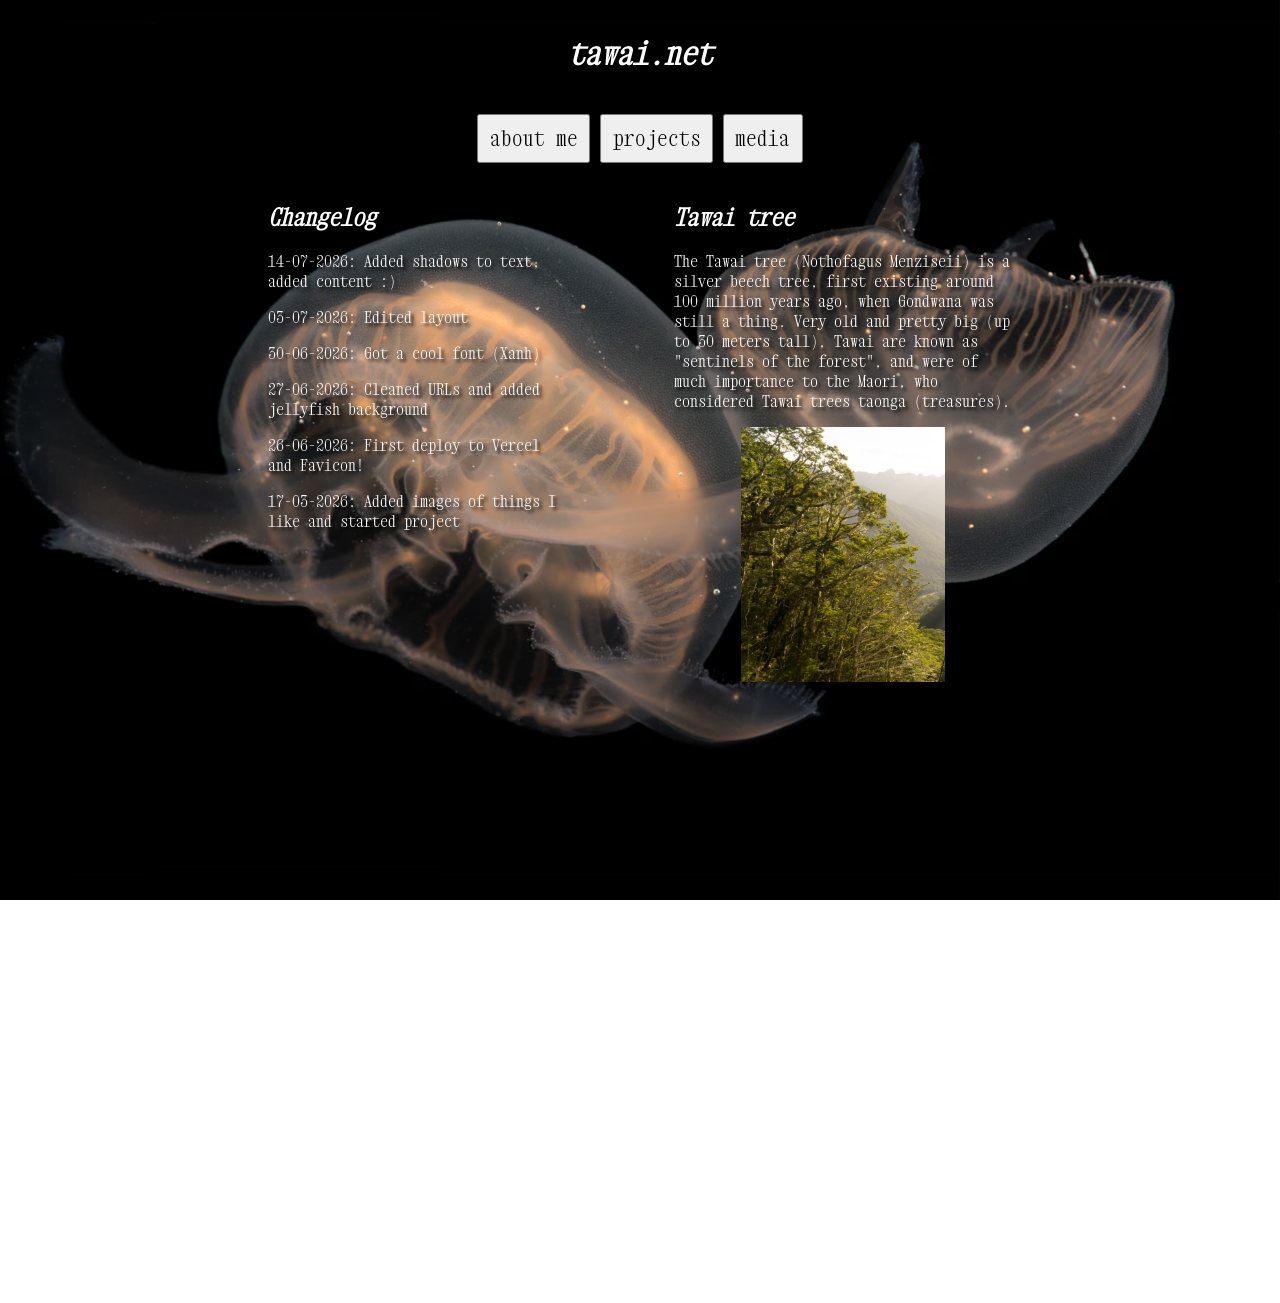
==== index.html @ 75d252f6 "Changed grammar of tree paragraph" ====
<!DOCTYPE html>
<html>
    <head>
        <title>tawai.net</title>
        <link rel="icon" type="image/x-icon" href="/favicon.ico">
        <link rel="stylesheet" href="/css/main.css">
    </head>

    <body>
        <div class = "center-div">
            <h1><a href = "/" style = "color: inherit; text-decoration: none;">tawai.net</a></h1>
            <div class = "button-group">
                <a href="aboutme"><button type = "button">about me</button></a>
                <a href="projects"><button type = "button">projects</button></a>
                <a href="media"><button type = "button">media</button></a>
            </div>
            <div style = "display: flex; max-width: 67%; text-align: left; white-space: nowrap;">
                <div class = "content-div">
                    <h2>Changelog</h2>
                    <p>14-07-2026: Added shadows to text, added content :)</p>
                    <p>03-07-2026: Edited layout</p>
                    <p>30-06-2026: Got a cool font (Xanh)</p>
                    <p>27-06-2026: Cleaned URLs and added jellyfish background</p>
                    <p>26-06-2026: First deploy to Vercel and Favicon!</p>
                    <p>17-03-2026: Added images of things I like and started project</p>
                </div>
                <div class = "content-div">
                    <h2>Tawai tree</h2>
                    <p>
                    The Tawai tree (Nothofagus Menziseii) is  a silver beech tree, first existing
                    around 100 million years ago, when Gondwana was still a thing. Very old and pretty
                    big (up to 30 meters tall), Tawai are known as "sentinels of the forest", and were
                    of much importance to the Maori, who considered Tawai trees taonga (treasures).
                    </p>
                    <div class = "center-div">
                        <img width = "60%" src = "/resources/tawai.png">
                    </div>
                </div>
            </div>
            <div class = "center-div">
                <iframe src="https://tawai.atabook.org"
                        height = "600"
                        frameborder="1"
                        scrolling="yes"></iframe>
            </div>
        </div>
    </body>
</html>
---- css/main.css ----
@font-face {
    font-family: "libertinus";
    src: url("/fonts/LibertinusMono.ttf") format("truetype");
    font-weight: normal;
    font-style: normal;
}

@font-face {
    font-family: "xanh";
    src: url("/fonts/XanhMono-Regular.ttf") format("truetype");
    font-weight: normal;
    font-style: normal;
}

a:link {
    color: royalblue;
    text-decoration: none;
}

a:visited {
    color: fuchsia;
    text-decoration: none;
}

a:hover {
    color: blue;
    text-decoration: none;
}

a:active {
    color: steelblue;
    text-decoration: none;
}

body {
    background-image: url("../resources/jellyfish.avif");
    background-attachment: fixed;
    background-position: center;
    background-size: 100vw auto;
    color: white;
    font-family: "xanh";
    text-shadow: 0.2em 0.2em 0.2em black;
}

button {
    font-family: inherit;
    box-shadow: 0.2em 0.2em 0.2em black;
}

iframe {
    background: transparent;
    border: none;
}

img {
    max-width: inherit;
    max-height: inherit;
}

h1 {
    font-style: Italic;
}

h2 {
    font-style: Italic;
}

p {
    white-space: normal;
}

.button-group {
    display: flex;
    flex-direction: row;
    flex: 1;
    gap: 10px;
    margin: 20px;
}

.button-group button {
    font-size: 130%;
    padding: 0.5em;
    white-space: nowrap;
}

.center-div {
    display: flex;
    flex-direction: column;
    align-items: center;
    justify-content: center;
    text-align: center;
    margin-top: 1vw;
}

.content-div {
    max-width: 40%;
    padding-left: 4vw;
    padding-right: 4vw;
    text-align: left;
    justify-content: center;
}
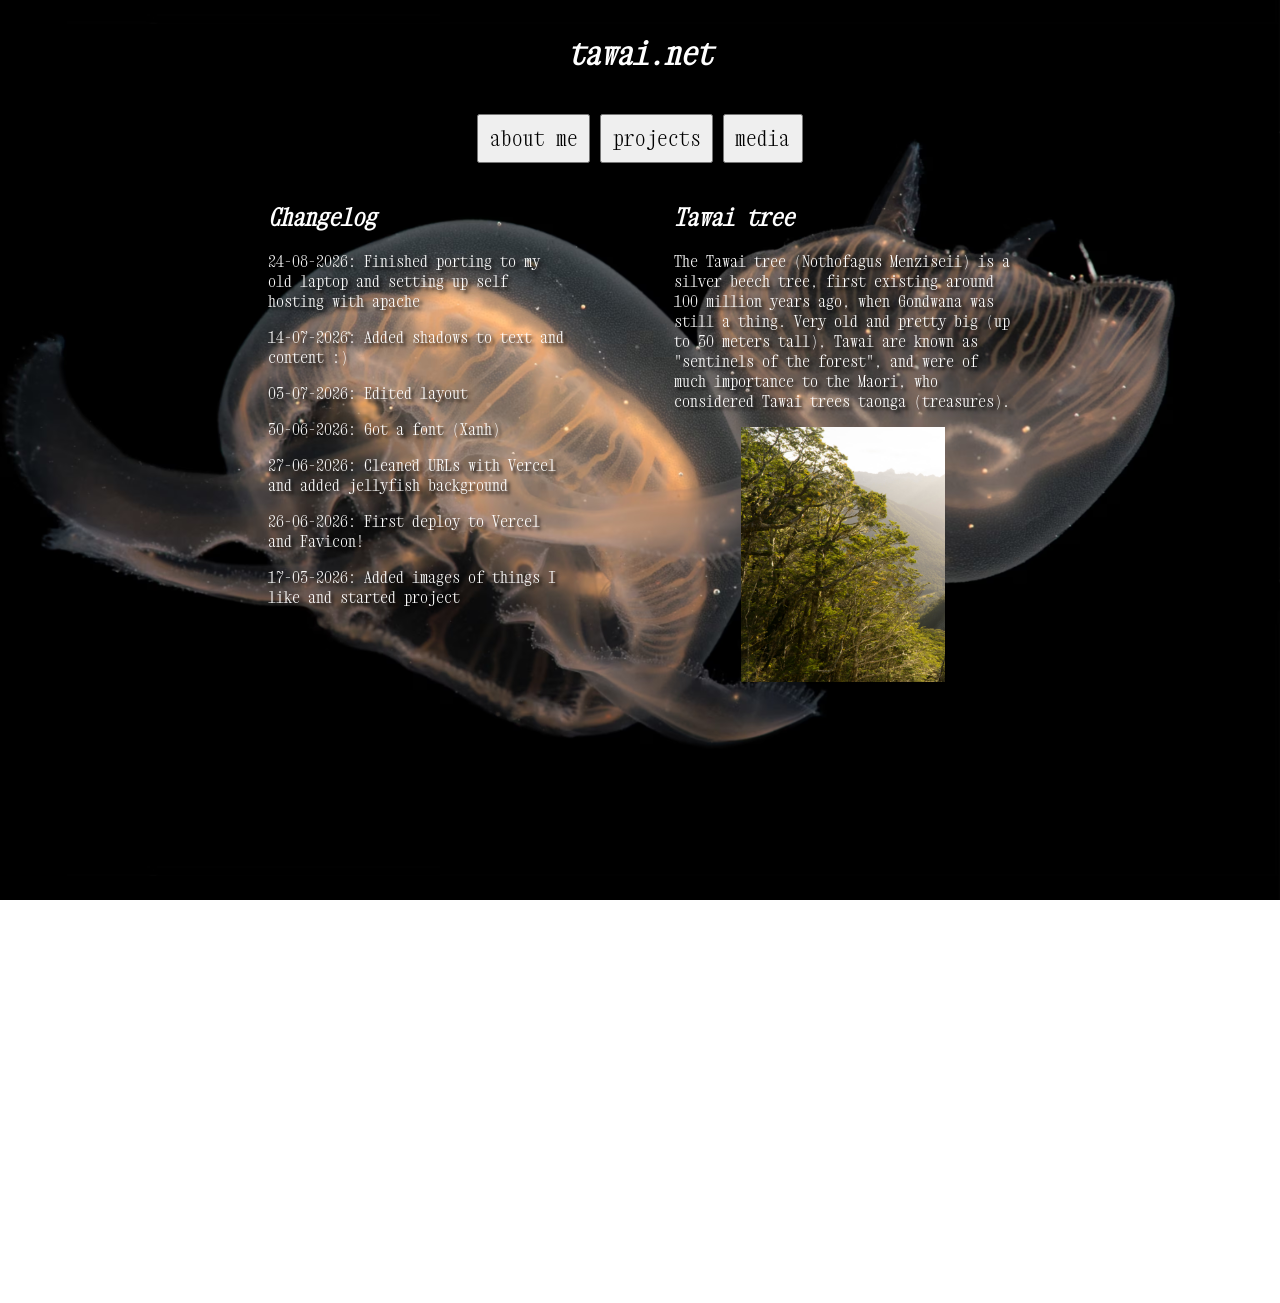
==== commit b143cd2a: "Updated changelog" ====
--- a/index.html
+++ b/index.html
@@ -17,10 +17,11 @@
             <div style = "display: flex; max-width: 67%; text-align: left; white-space: nowrap;">
                 <div class = "content-div">
                     <h2>Changelog</h2>
-                    <p>14-07-2026: Added shadows to text, added content :)</p>
+                    <p>24-08-2026: Finished porting to my old laptop and setting up self hosting with apache</p>
+                    <p>14-07-2026: Added shadows to text and content :)</p>
                     <p>03-07-2026: Edited layout</p>
-                    <p>30-06-2026: Got a cool font (Xanh)</p>
-                    <p>27-06-2026: Cleaned URLs and added jellyfish background</p>
+                    <p>30-06-2026: Got a font (Xanh)</p>
+                    <p>27-06-2026: Cleaned URLs with Vercel and added jellyfish background</p>
                     <p>26-06-2026: First deploy to Vercel and Favicon!</p>
                     <p>17-03-2026: Added images of things I like and started project</p>
                 </div>
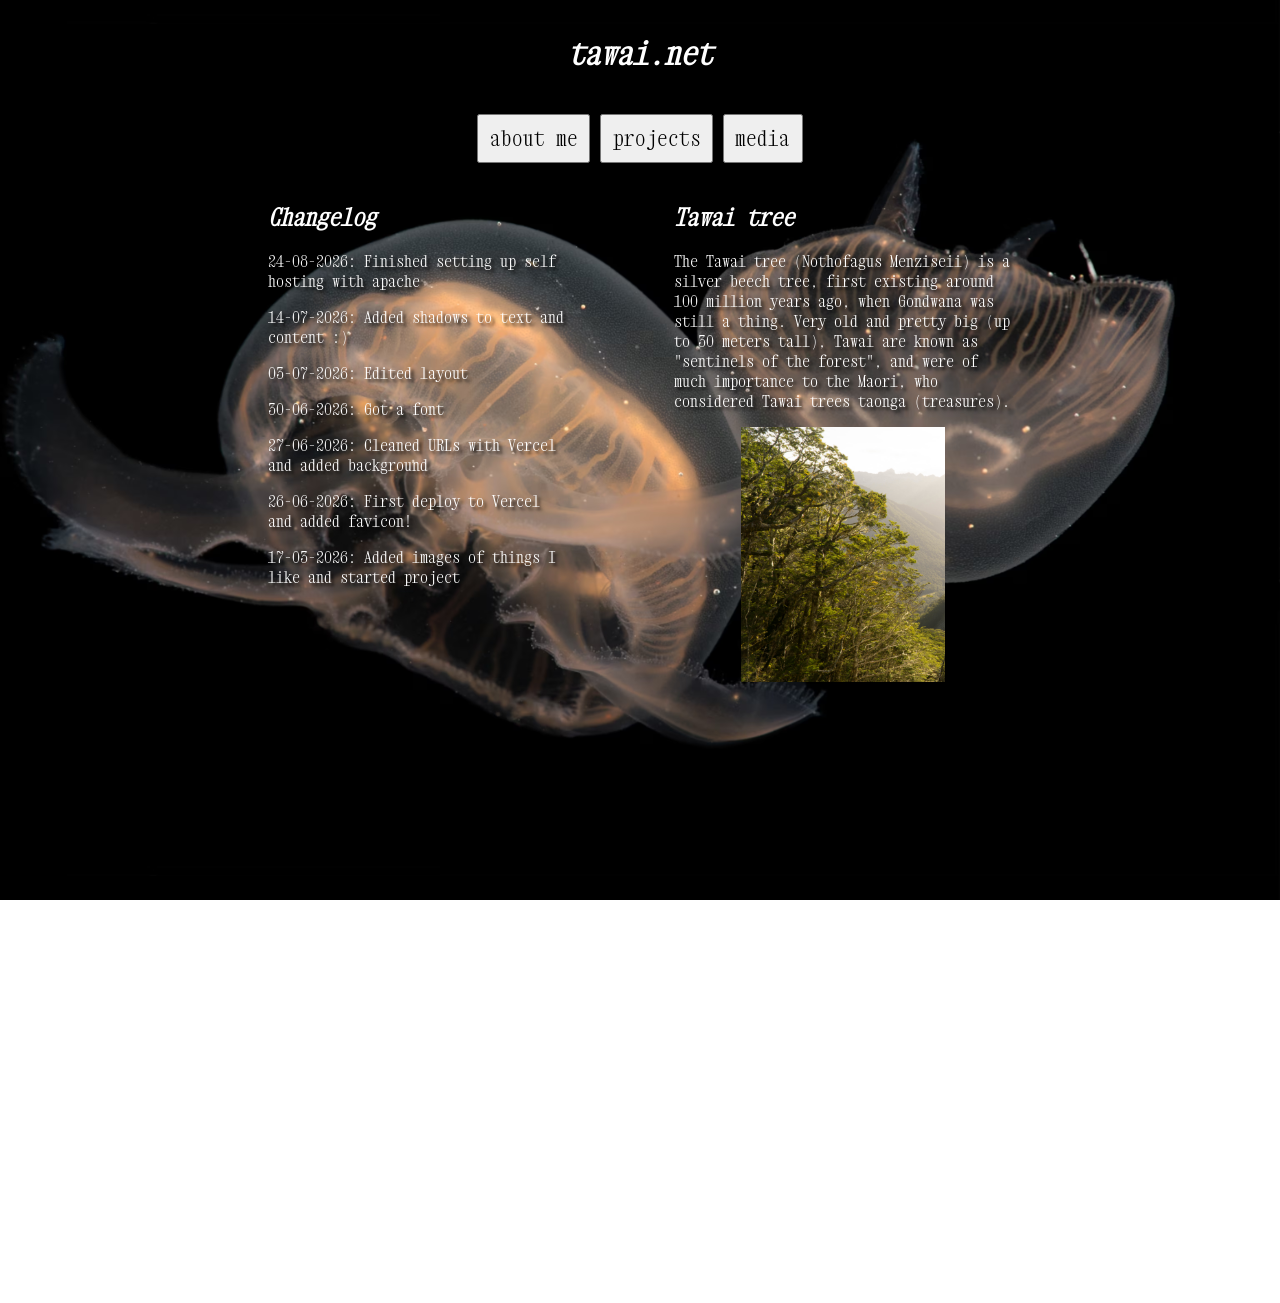
==== commit ef6cafeb: "Nonchalanted the changelog a bit" ====
--- a/index.html
+++ b/index.html
@@ -17,12 +17,12 @@
             <div style = "display: flex; max-width: 67%; text-align: left; white-space: nowrap;">
                 <div class = "content-div">
                     <h2>Changelog</h2>
-                    <p>24-08-2026: Finished porting to my old laptop and setting up self hosting with apache</p>
+                    <p>24-08-2026: Finished setting up self hosting with apache</p>
                     <p>14-07-2026: Added shadows to text and content :)</p>
                     <p>03-07-2026: Edited layout</p>
-                    <p>30-06-2026: Got a font (Xanh)</p>
-                    <p>27-06-2026: Cleaned URLs with Vercel and added jellyfish background</p>
-                    <p>26-06-2026: First deploy to Vercel and Favicon!</p>
+                    <p>30-06-2026: Got a font</p>
+                    <p>27-06-2026: Cleaned URLs with Vercel and added background</p>
+                    <p>26-06-2026: First deploy to Vercel and added favicon!</p>
                     <p>17-03-2026: Added images of things I like and started project</p>
                 </div>
                 <div class = "content-div">
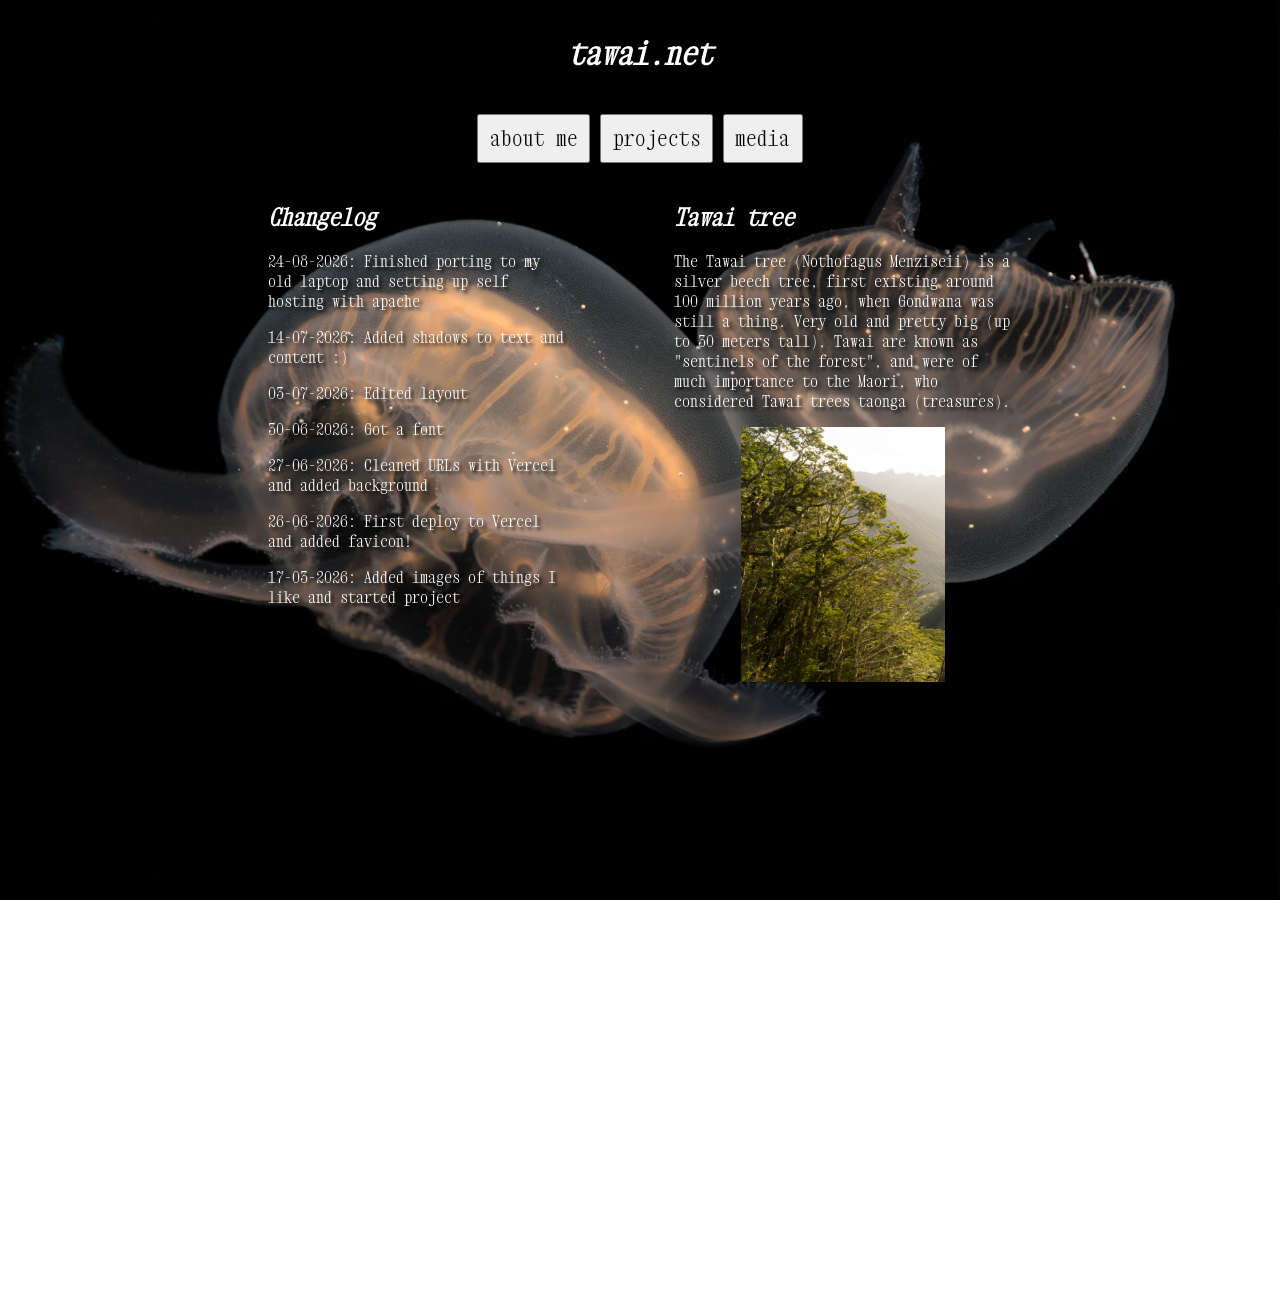
==== commit a4b03ccd: "more concise changelog" ====
--- a/index.html
+++ b/index.html
@@ -17,7 +17,7 @@
             <div style = "display: flex; max-width: 67%; text-align: left; white-space: nowrap;">
                 <div class = "content-div">
                     <h2>Changelog</h2>
-                    <p>24-08-2026: Finished setting up self hosting with apache</p>
+                    <p>24-08-2026: Finished porting to my old laptop and setting up self hosting with apache</p>
                     <p>14-07-2026: Added shadows to text and content :)</p>
                     <p>03-07-2026: Edited layout</p>
                     <p>30-06-2026: Got a font</p>
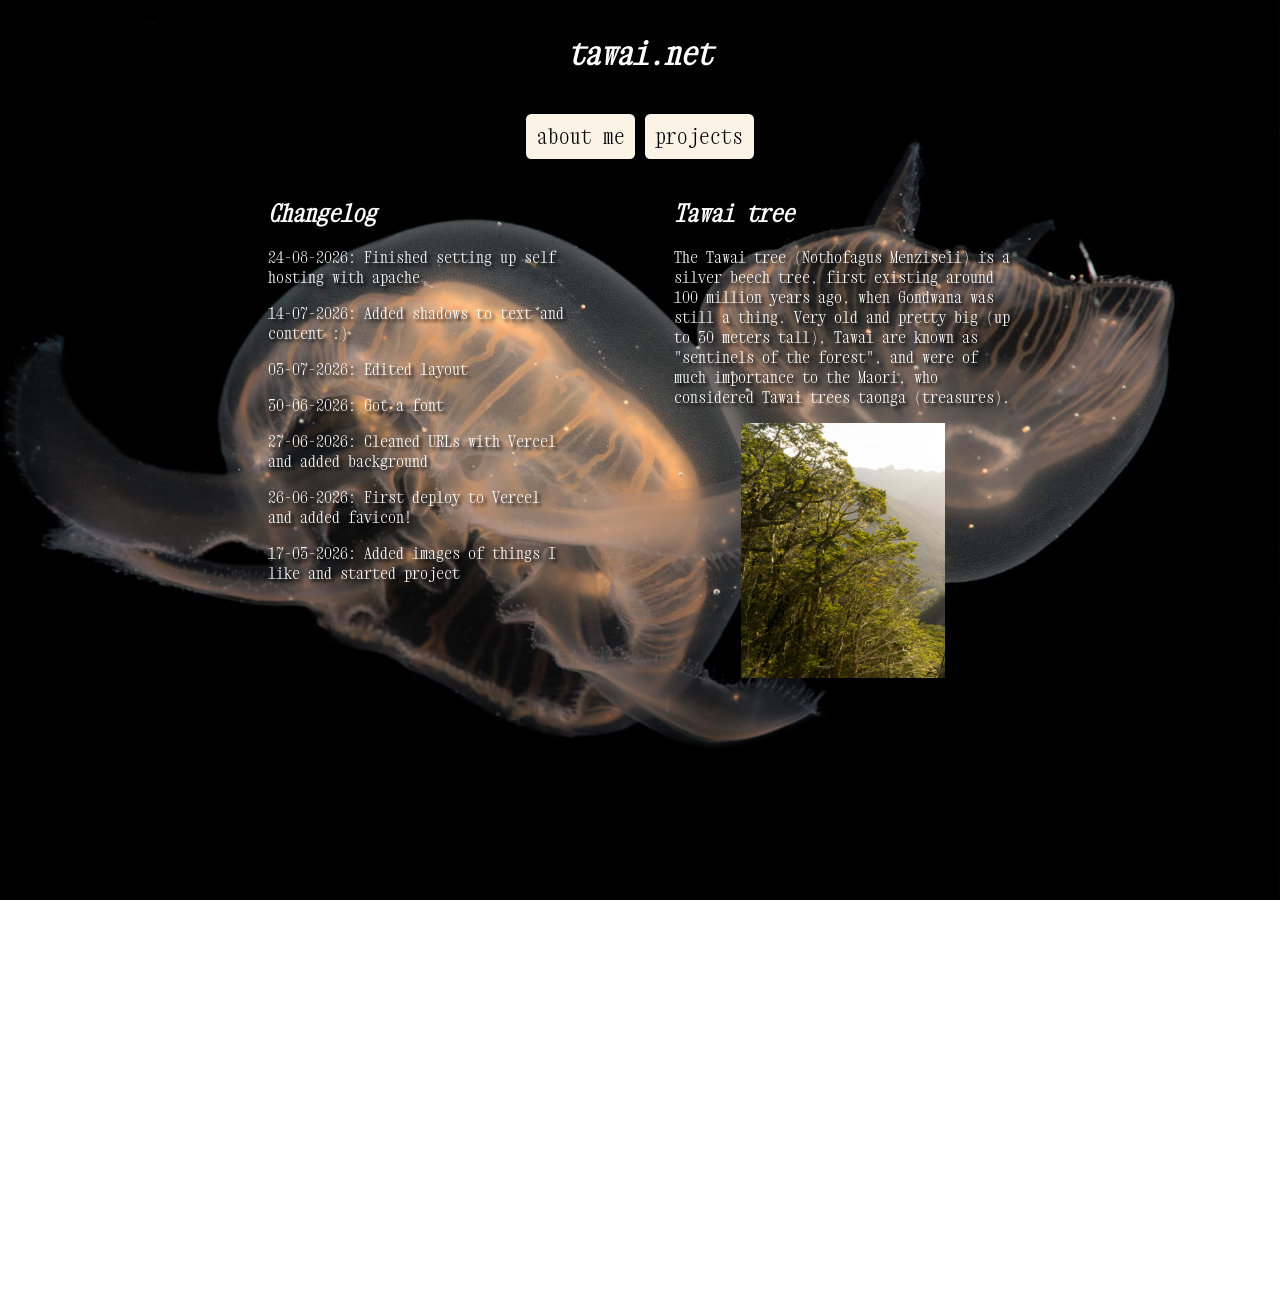
==== commit 898004ea: "Removed media button hahah" ====
--- a/index.html
+++ b/index.html
@@ -12,12 +12,11 @@
             <div class = "button-group">
                 <a href="aboutme"><button type = "button">about me</button></a>
                 <a href="projects"><button type = "button">projects</button></a>
-                <a href="media"><button type = "button">media</button></a>
             </div>
             <div style = "display: flex; max-width: 67%; text-align: left; white-space: nowrap;">
                 <div class = "content-div">
                     <h2>Changelog</h2>
-                    <p>24-08-2026: Finished porting to my old laptop and setting up self hosting with apache</p>
+                    <p>24-08-2026: Finished setting up self hosting with apache</p>
                     <p>14-07-2026: Added shadows to text and content :)</p>
                     <p>03-07-2026: Edited layout</p>
                     <p>30-06-2026: Got a font</p>
--- a/css/main.css
+++ b/css/main.css
@@ -43,8 +43,16 @@
 }
 
 button {
-    font-family: inherit;
+    background-color: #faf3e6;
+    border: none;
+    border-radius: 0.25em;
+    font-family: "xanh";
     box-shadow: 0.2em 0.2em 0.2em black;
+}
+
+button:hover {
+    background-color: #dbd0bd;
+    opacity: 0.85;
 }
 
 iframe {
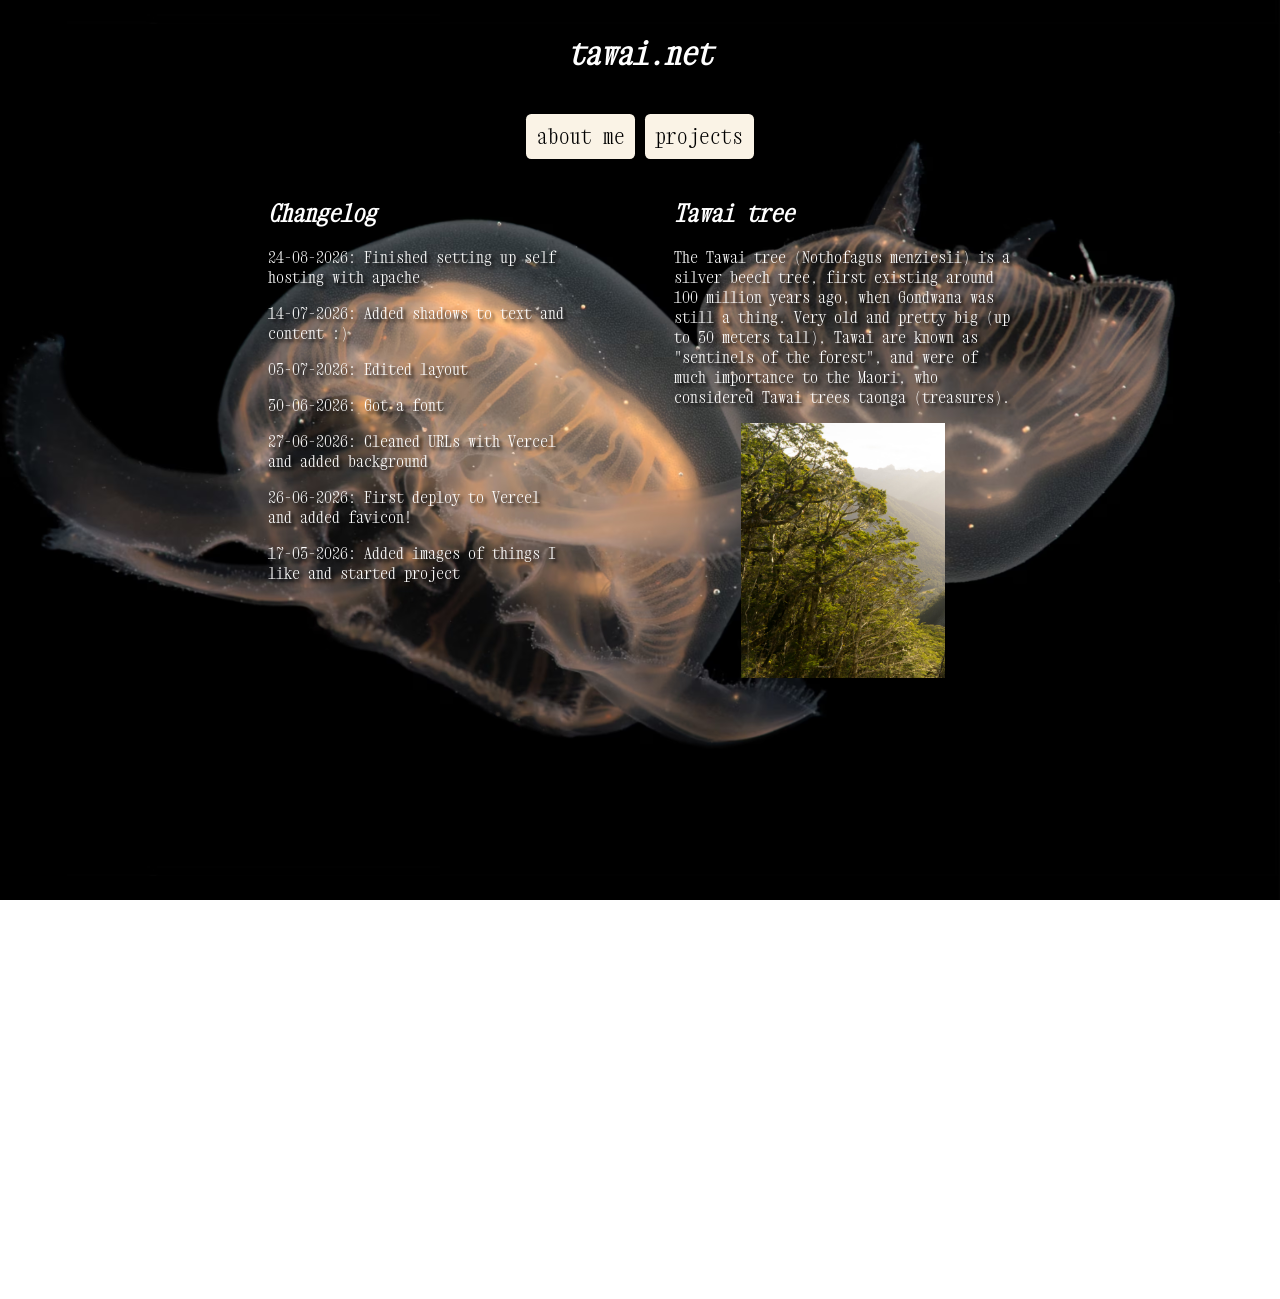
==== commit 8f7f9cef: "Update README and tweaks to scripts, added contact part to aboutme" ====
--- a/index.html
+++ b/index.html
@@ -27,7 +27,7 @@
                 <div class = "content-div">
                     <h2>Tawai tree</h2>
                     <p>
-                    The Tawai tree (Nothofagus Menziseii) is  a silver beech tree, first existing
+                    The Tawai tree (Nothofagus menziesii) is  a silver beech tree, first existing
                     around 100 million years ago, when Gondwana was still a thing. Very old and pretty
                     big (up to 30 meters tall), Tawai are known as "sentinels of the forest", and were
                     of much importance to the Maori, who considered Tawai trees taonga (treasures).
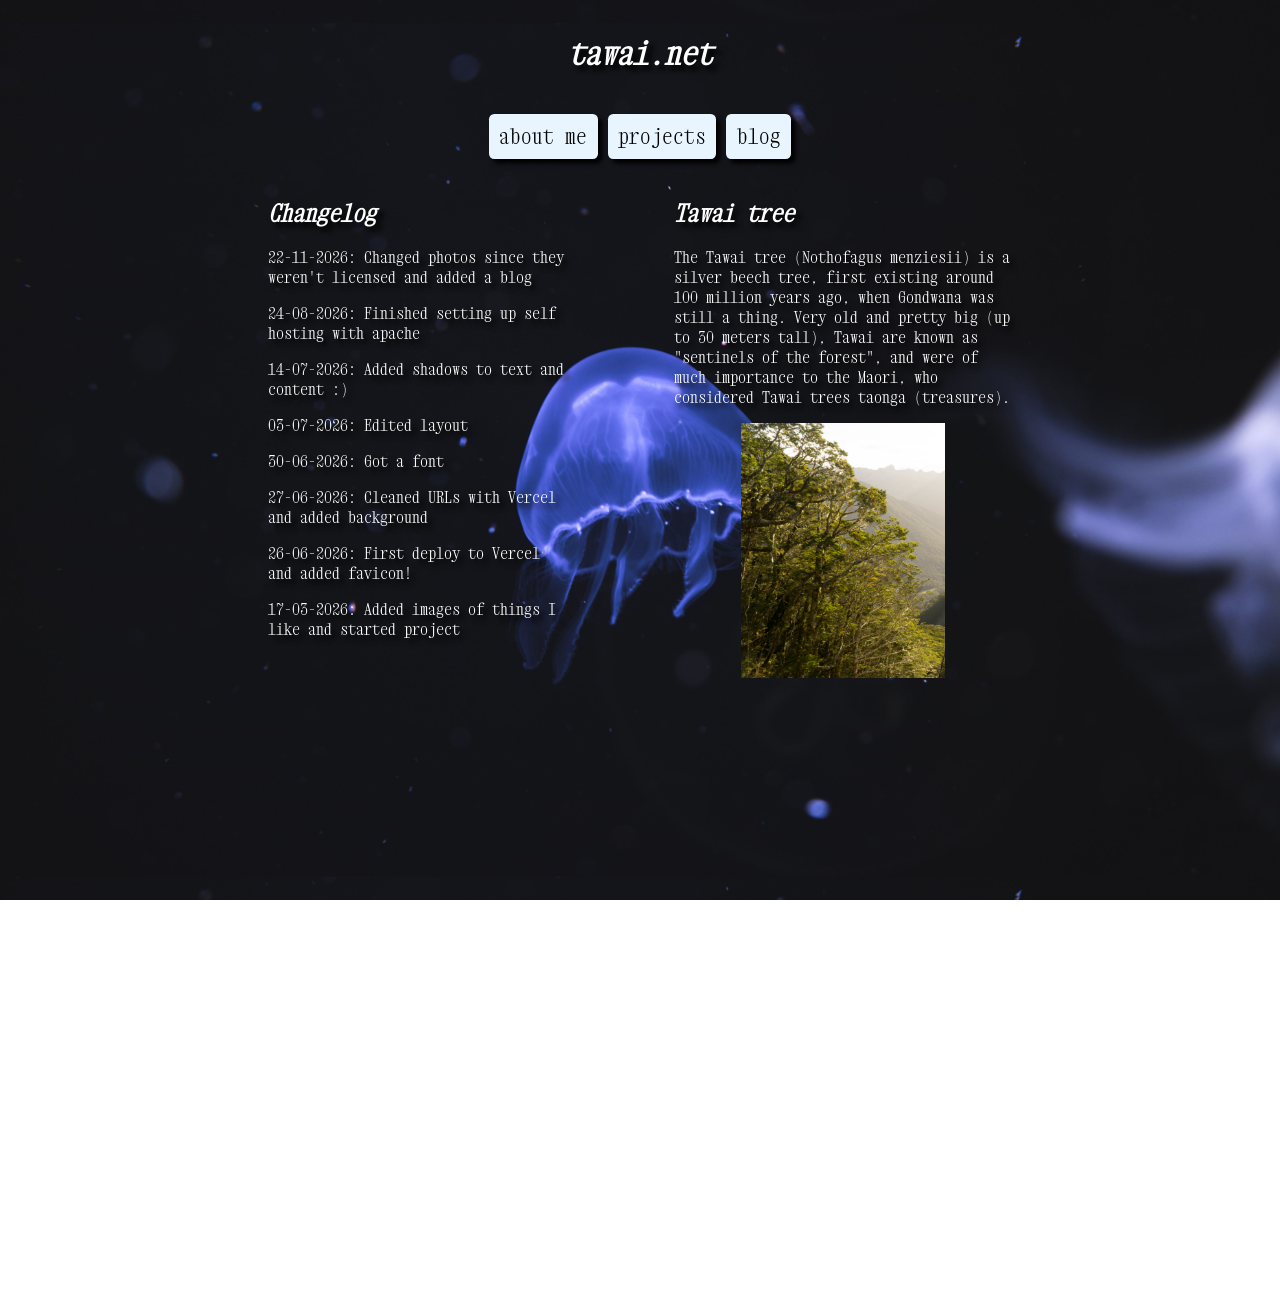
==== commit 94f5a89f: "Added blog page, changed photos to CC-0 ones" ====
--- a/index.html
+++ b/index.html
@@ -12,10 +12,12 @@
             <div class = "button-group">
                 <a href="aboutme"><button type = "button">about me</button></a>
                 <a href="projects"><button type = "button">projects</button></a>
+                <a href="blog"><button type = "button">blog</button></a>
             </div>
             <div style = "display: flex; max-width: 67%; text-align: left; white-space: nowrap;">
                 <div class = "content-div">
                     <h2>Changelog</h2>
+                    <p>22-11-2026: Changed photos since they weren't licensed and added a blog</p>
                     <p>24-08-2026: Finished setting up self hosting with apache</p>
                     <p>14-07-2026: Added shadows to text and content :)</p>
                     <p>03-07-2026: Edited layout</p>
@@ -33,7 +35,7 @@
                     of much importance to the Maori, who considered Tawai trees taonga (treasures).
                     </p>
                     <div class = "center-div">
-                        <img width = "60%" src = "/resources/tawai.png">
+                        <img width = "60%" alt = "Tawai tree (Nothofagus menziesii)" src = "/resources/tawai.png">
                     </div>
                 </div>
             </div>
@@ -41,7 +43,8 @@
                 <iframe src="https://tawai.atabook.org"
                         height = "600"
                         frameborder="1"
-                        scrolling="yes"></iframe>
+                        scrolling="yes">
+                </iframe>
             </div>
         </div>
     </body>
--- a/css/main.css
+++ b/css/main.css
@@ -33,17 +33,17 @@
 }
 
 body {
-    background-image: url("../resources/jellyfish.avif");
+    background-image: url("../resources/jellyfish.jpg");
     background-attachment: fixed;
     background-position: center;
     background-size: 100vw auto;
     color: white;
     font-family: "xanh";
-    text-shadow: 0.2em 0.2em 0.2em black;
+    text-shadow: 0.3em 0.3em 0.3em black;
 }
 
 button {
-    background-color: #faf3e6;
+    background-color: #e8f5ff;
     border: none;
     border-radius: 0.25em;
     font-family: "xanh";
@@ -51,7 +51,7 @@
 }
 
 button:hover {
-    background-color: #dbd0bd;
+    background-color: #d5dce0;
     opacity: 0.85;
 }
 
